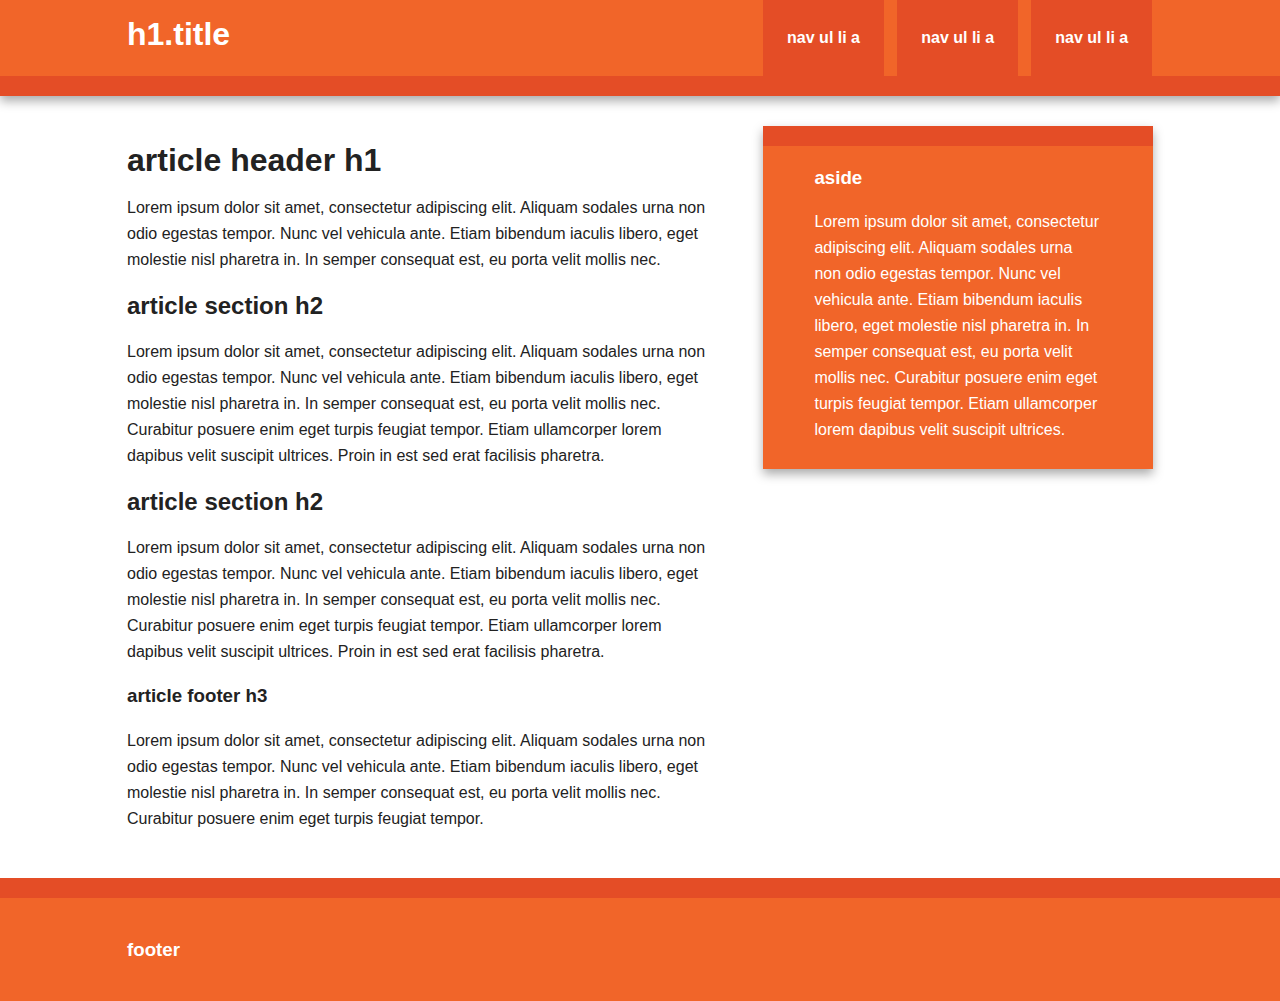
==== index.html @ cc5bc0ca "Added HTML5 Boilerplate HTML files for editing" ====
<!DOCTYPE html>
<!--[if lt IE 7]>      <html class="no-js lt-ie9 lt-ie8 lt-ie7"> <![endif]-->
<!--[if IE 7]>         <html class="no-js lt-ie9 lt-ie8"> <![endif]-->
<!--[if IE 8]>         <html class="no-js lt-ie9"> <![endif]-->
<!--[if gt IE 8]><!--> <html class="no-js"> <!--<![endif]-->
    <head>
        <meta charset="utf-8">
        <meta http-equiv="X-UA-Compatible" content="IE=edge,chrome=1">
        <title></title>
        <meta name="description" content="">
        <meta name="viewport" content="width=device-width, initial-scale=1">

        <link rel="stylesheet" href="css/normalize.min.css">
        <link rel="stylesheet" href="css/main.css">

        <script src="js/vendor/modernizr-2.6.2-respond-1.1.0.min.js"></script>
    </head>
    <body>
        <!--[if lt IE 7]>
            <p class="browsehappy">You are using an <strong>outdated</strong> browser. Please <a href="http://browsehappy.com/">upgrade your browser</a> to improve your experience.</p>
        <![endif]-->

        <div class="header-container">
            <header class="wrapper clearfix">
                <h1 class="title">h1.title</h1>
                <nav>
                    <ul>
                        <li><a href="#">nav ul li a</a></li>
                        <li><a href="#">nav ul li a</a></li>
                        <li><a href="#">nav ul li a</a></li>
                    </ul>
                </nav>
            </header>
        </div>

        <div class="main-container">
            <div class="main wrapper clearfix">

                <article>
                    <header>
                        <h1>article header h1</h1>
                        <p>Lorem ipsum dolor sit amet, consectetur adipiscing elit. Aliquam sodales urna non odio egestas tempor. Nunc vel vehicula ante. Etiam bibendum iaculis libero, eget molestie nisl pharetra in. In semper consequat est, eu porta velit mollis nec.</p>
                    </header>
                    <section>
                        <h2>article section h2</h2>
                        <p>Lorem ipsum dolor sit amet, consectetur adipiscing elit. Aliquam sodales urna non odio egestas tempor. Nunc vel vehicula ante. Etiam bibendum iaculis libero, eget molestie nisl pharetra in. In semper consequat est, eu porta velit mollis nec. Curabitur posuere enim eget turpis feugiat tempor. Etiam ullamcorper lorem dapibus velit suscipit ultrices. Proin in est sed erat facilisis pharetra.</p>
                    </section>
                    <section>
                        <h2>article section h2</h2>
                        <p>Lorem ipsum dolor sit amet, consectetur adipiscing elit. Aliquam sodales urna non odio egestas tempor. Nunc vel vehicula ante. Etiam bibendum iaculis libero, eget molestie nisl pharetra in. In semper consequat est, eu porta velit mollis nec. Curabitur posuere enim eget turpis feugiat tempor. Etiam ullamcorper lorem dapibus velit suscipit ultrices. Proin in est sed erat facilisis pharetra.</p>
                    </section>
                    <footer>
                        <h3>article footer h3</h3>
                        <p>Lorem ipsum dolor sit amet, consectetur adipiscing elit. Aliquam sodales urna non odio egestas tempor. Nunc vel vehicula ante. Etiam bibendum iaculis libero, eget molestie nisl pharetra in. In semper consequat est, eu porta velit mollis nec. Curabitur posuere enim eget turpis feugiat tempor.</p>
                    </footer>
                </article>

                <aside>
                    <h3>aside</h3>
                    <p>Lorem ipsum dolor sit amet, consectetur adipiscing elit. Aliquam sodales urna non odio egestas tempor. Nunc vel vehicula ante. Etiam bibendum iaculis libero, eget molestie nisl pharetra in. In semper consequat est, eu porta velit mollis nec. Curabitur posuere enim eget turpis feugiat tempor. Etiam ullamcorper lorem dapibus velit suscipit ultrices.</p>
                </aside>

            </div> <!-- #main -->
        </div> <!-- #main-container -->

        <div class="footer-container">
            <footer class="wrapper">
                <h3>footer</h3>
            </footer>
        </div>

        <script src="//ajax.googleapis.com/ajax/libs/jquery/1.11.0/jquery.min.js"></script>
        <script>window.jQuery || document.write('<script src="js/vendor/jquery-1.11.0.min.js"><\/script>')</script>

        <script src="js/main.js"></script>

        <!-- Google Analytics: change UA-XXXXX-X to be your site's ID. -->
        <script>
            (function(b,o,i,l,e,r){b.GoogleAnalyticsObject=l;b[l]||(b[l]=
            function(){(b[l].q=b[l].q||[]).push(arguments)});b[l].l=+new Date;
            e=o.createElement(i);r=o.getElementsByTagName(i)[0];
            e.src='//www.google-analytics.com/analytics.js';
            r.parentNode.insertBefore(e,r)}(window,document,'script','ga'));
            ga('create','UA-XXXXX-X');ga('send','pageview');
        </script>
    </body>
</html>
---- css/main.css ----
/*! HTML5 Boilerplate v4.3.0 | MIT License | http://h5bp.com/ */

html,
button,
input,
select,
textarea {
    color: #222;
}

html {
    font-size: 1em;
    line-height: 1.4;
}

::-moz-selection {
    background: #b3d4fc;
    text-shadow: none;
}

::selection {
    background: #b3d4fc;
    text-shadow: none;
}

hr {
    display: block;
    height: 1px;
    border: 0;
    border-top: 1px solid #ccc;
    margin: 1em 0;
    padding: 0;
}

audio,
canvas,
img,
video {
    vertical-align: middle;
}

fieldset {
    border: 0;
    margin: 0;
    padding: 0;
}

textarea {
    resize: vertical;
}

.browsehappy {
    margin: 0.2em 0;
    background: #ccc;
    color: #000;
    padding: 0.2em 0;
}


/* ===== Initializr Styles ==================================================
   Author: Jonathan Verrecchia - verekia.com/initializr/responsive-template
   ========================================================================== */

body {
    font: 16px/26px Helvetica, Helvetica Neue, Arial;
}

.wrapper {
    width: 90%;
    margin: 0 5%;
}

/* ===================
    ALL: Orange Theme
   =================== */

.header-container {
    border-bottom: 20px solid #e44d26;
}

.footer-container,
.main aside {
    border-top: 20px solid #e44d26;
}

.header-container,
.footer-container,
.main aside {
    background: #f16529;
}

.title {
    color: white;
}

/* ==============
    MOBILE: Menu
   ============== */

nav ul {
    margin: 0;
    padding: 0;
}

nav a {
    display: block;
    margin-bottom: 10px;
    padding: 15px 0;

    text-align: center;
    text-decoration: none;
    font-weight: bold;

    color: white;
    background: #e44d26;
}

nav a:hover,
nav a:visited {
    color: white;
}

nav a:hover {
    text-decoration: underline;
}

/* ==============
    MOBILE: Main
   ============== */

.main {
    padding: 30px 0;
}

.main article h1 {
    font-size: 2em;
}

.main aside {
    color: white;
    padding: 0px 5% 10px;
}

.footer-container footer {
    color: white;
    padding: 20px 0;
}

/* ===============
    ALL: IE Fixes
   =============== */

.ie7 .title {
    padding-top: 20px;
}

/* ==========================================================================
   Author's custom styles
   ========================================================================== */















/* ==========================================================================
   Media Queries
   ========================================================================== */

@media only screen and (min-width: 480px) {

/* ====================
    INTERMEDIATE: Menu
   ==================== */

    nav a {
        float: left;
        width: 27%;
        margin: 0 1.7%;
        padding: 25px 2%;
        margin-bottom: 0;
    }

    nav li:first-child a {
        margin-left: 0;
    }

    nav li:last-child a {
        margin-right: 0;
    }

/* ========================
    INTERMEDIATE: IE Fixes
   ======================== */

    nav ul li {
        display: inline;
    }

    .oldie nav a {
        margin: 0 0.7%;
    }
}

@media only screen and (min-width: 768px) {

/* ====================
    WIDE: CSS3 Effects
   ==================== */

    .header-container,
    .main aside {
        -webkit-box-shadow: 0 5px 10px #aaa;
           -moz-box-shadow: 0 5px 10px #aaa;
                box-shadow: 0 5px 10px #aaa;
    }

/* ============
    WIDE: Menu
   ============ */

    .title {
        float: left;
    }

    nav {
        float: right;
        width: 38%;
    }

/* ============
    WIDE: Main
   ============ */

    .main article {
        float: left;
        width: 57%;
    }

    .main aside {
        float: right;
        width: 28%;
    }
}

@media only screen and (min-width: 1140px) {

/* ===============
    Maximal Width
   =============== */

    .wrapper {
        width: 1026px; /* 1140px - 10% for margins */
        margin: 0 auto;
    }
}

/* ==========================================================================
   Helper classes
   ========================================================================== */

.ir {
    background-color: transparent;
    border: 0;
    overflow: hidden;
    *text-indent: -9999px;
}

.ir:before {
    content: "";
    display: block;
    width: 0;
    height: 150%;
}

.hidden {
    display: none !important;
    visibility: hidden;
}

.visuallyhidden {
    border: 0;
    clip: rect(0 0 0 0);
    height: 1px;
    margin: -1px;
    overflow: hidden;
    padding: 0;
    position: absolute;
    width: 1px;
}

.visuallyhidden.focusable:active,
.visuallyhidden.focusable:focus {
    clip: auto;
    height: auto;
    margin: 0;
    overflow: visible;
    position: static;
    width: auto;
}

.invisible {
    visibility: hidden;
}

.clearfix:before,
.clearfix:after {
    content: " ";
    display: table;
}

.clearfix:after {
    clear: both;
}

.clearfix {
    *zoom: 1;
}

/* ==========================================================================
   Print styles
   ========================================================================== */

@media print {
    * {
        background: transparent !important;
        color: #000 !important;
        box-shadow: none !important;
        text-shadow: none !important;
    }

    a,
    a:visited {
        text-decoration: underline;
    }

    a[href]:after {
        content: " (" attr(href) ")";
    }

    abbr[title]:after {
        content: " (" attr(title) ")";
    }

    .ir a:after,
    a[href^="javascript:"]:after,
    a[href^="#"]:after {
        content: "";
    }

    pre,
    blockquote {
        border: 1px solid #999;
        page-break-inside: avoid;
    }

    thead {
        display: table-header-group;
    }

    tr,
    img {
        page-break-inside: avoid;
    }

    img {
        max-width: 100% !important;
    }

    @page {
        margin: 0.5cm;
    }

    p,
    h2,
    h3 {
        orphans: 3;
        widows: 3;
    }

    h2,
    h3 {
        page-break-after: avoid;
    }
}
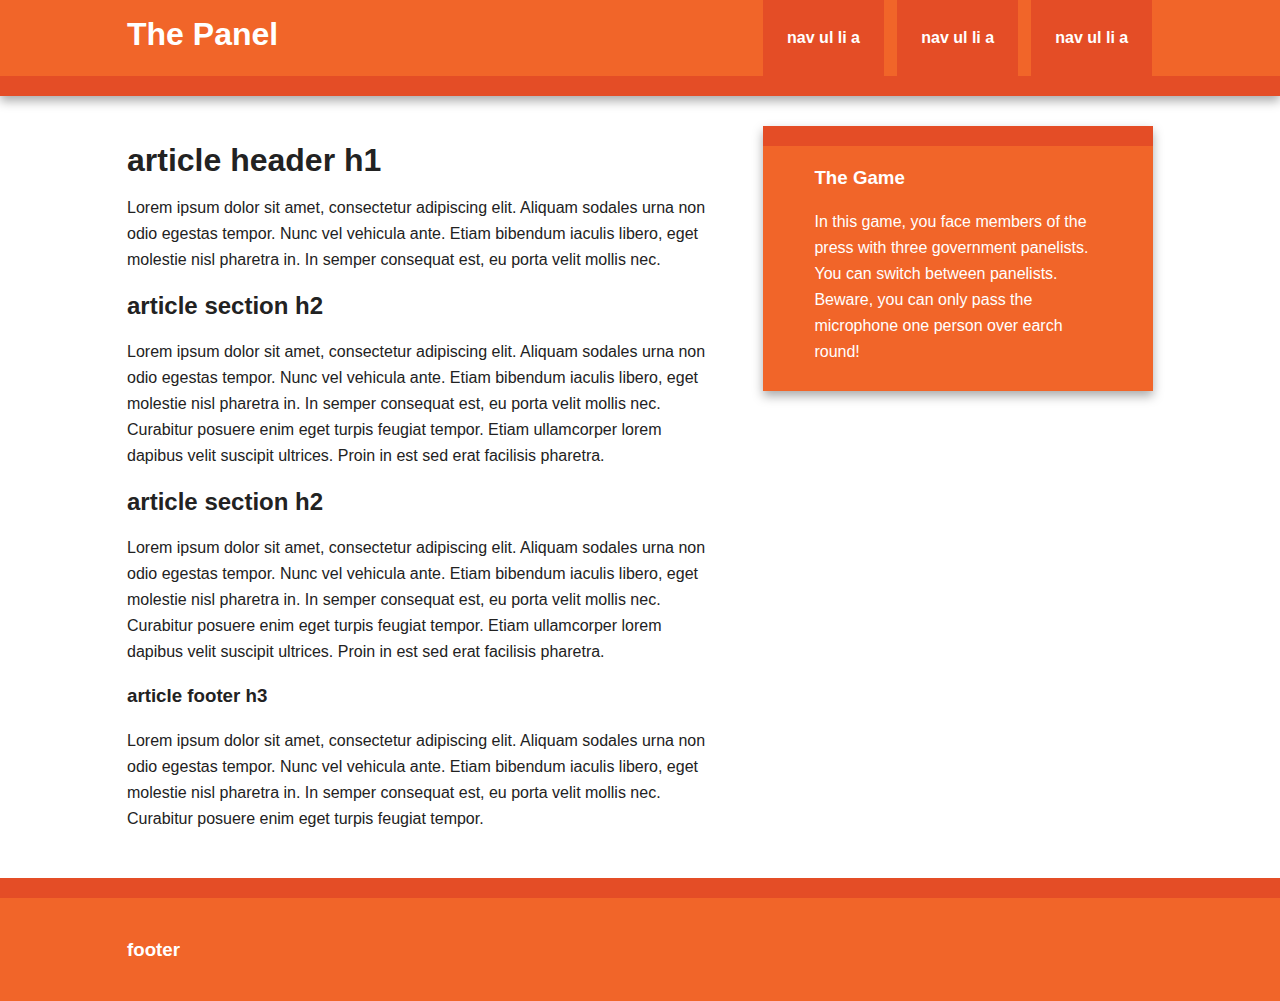
==== commit 10827b0d: "Got files ready and added some information to the HTML file for players." ====
--- a/index.html
+++ b/index.html
@@ -1,4 +1,4 @@
-<!DOCTYPE html>
+    <!DOCTYPE html>
 <!--[if lt IE 7]>      <html class="no-js lt-ie9 lt-ie8 lt-ie7"> <![endif]-->
 <!--[if IE 7]>         <html class="no-js lt-ie9 lt-ie8"> <![endif]-->
 <!--[if IE 8]>         <html class="no-js lt-ie9"> <![endif]-->
@@ -6,7 +6,7 @@
     <head>
         <meta charset="utf-8">
         <meta http-equiv="X-UA-Compatible" content="IE=edge,chrome=1">
-        <title></title>
+        <title>The Panel--Can You Face the Press?</title>
         <meta name="description" content="">
         <meta name="viewport" content="width=device-width, initial-scale=1">
 
@@ -22,7 +22,7 @@
 
         <div class="header-container">
             <header class="wrapper clearfix">
-                <h1 class="title">h1.title</h1>
+                <h1 class="title">The Panel</h1>
                 <nav>
                     <ul>
                         <li><a href="#">nav ul li a</a></li>
@@ -56,8 +56,8 @@
                 </article>
 
                 <aside>
-                    <h3>aside</h3>
-                    <p>Lorem ipsum dolor sit amet, consectetur adipiscing elit. Aliquam sodales urna non odio egestas tempor. Nunc vel vehicula ante. Etiam bibendum iaculis libero, eget molestie nisl pharetra in. In semper consequat est, eu porta velit mollis nec. Curabitur posuere enim eget turpis feugiat tempor. Etiam ullamcorper lorem dapibus velit suscipit ultrices.</p>
+                    <h3>The Game</h3>
+                    <p>In this game, you face members of the press with three government panelists. You can switch between panelists. Beware, you can only pass the microphone one person over earch round!</p>
                 </aside>
 
             </div> <!-- #main -->
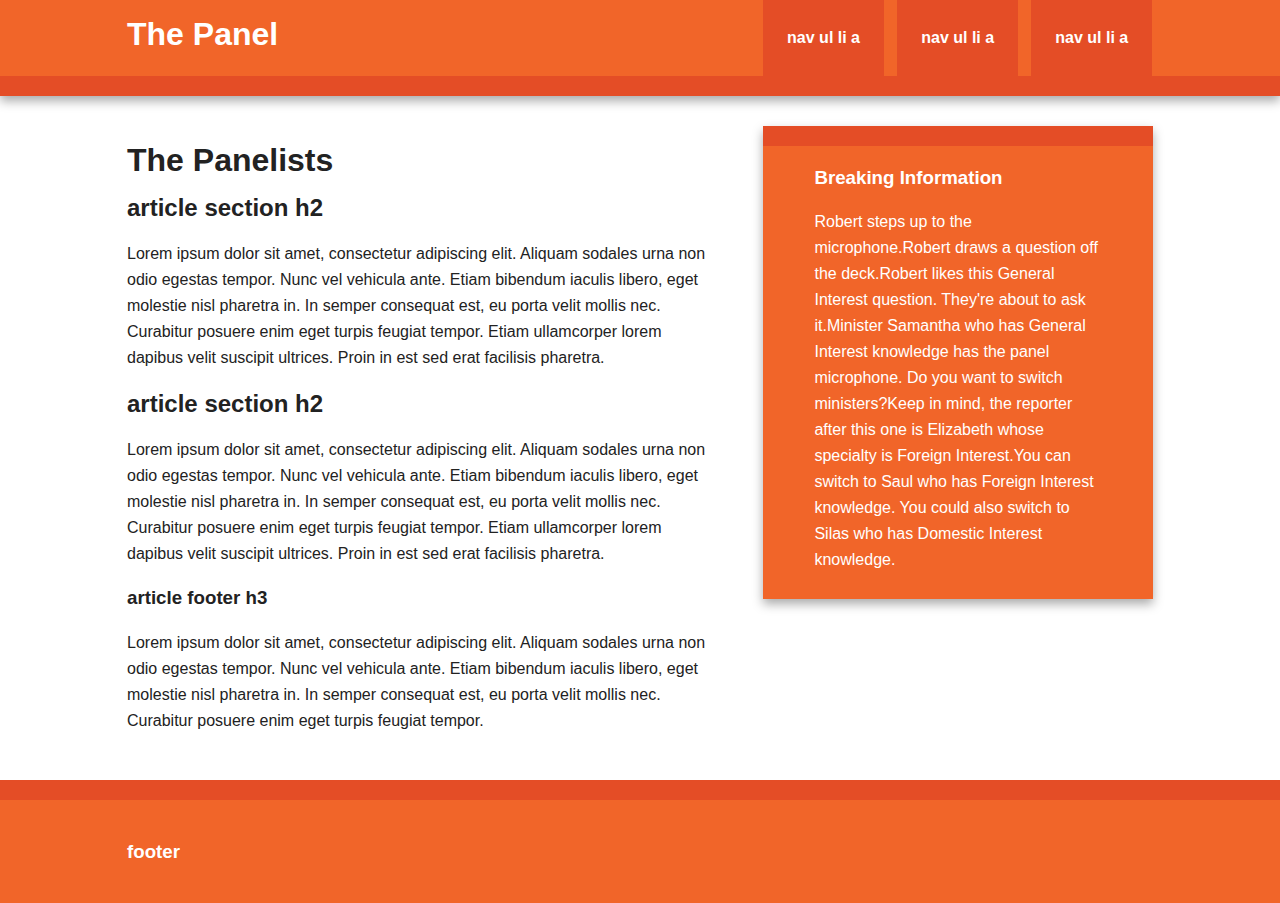
==== commit 4019cbc1: "Added basic jQuery to push alerts to the aside so players can see them without opening the console." ====
--- a/index.html
+++ b/index.html
@@ -38,8 +38,10 @@
 
                 <article>
                     <header>
-                        <h1>article header h1</h1>
-                        <p>Lorem ipsum dolor sit amet, consectetur adipiscing elit. Aliquam sodales urna non odio egestas tempor. Nunc vel vehicula ante. Etiam bibendum iaculis libero, eget molestie nisl pharetra in. In semper consequat est, eu porta velit mollis nec.</p>
+                        <h1>The Panelists</h1>
+                        <p id="panelLeft"></p>
+                        <p id="panelMiddle"></p>
+                        <p id="panelRight"></p>
                     </header>
                     <section>
                         <h2>article section h2</h2>
@@ -56,8 +58,11 @@
                 </article>
 
                 <aside>
-                    <h3>The Game</h3>
-                    <p>In this game, you face members of the press with three government panelists. You can switch between panelists. Beware, you can only pass the microphone one person over earch round!</p>
+                    <h3>Breaking Information</h3>
+                    <!--
+                    <p>In this game, you face members of the press with three government panelists. You can switch between panelists. Beware, you can only pass the microphone one person over earch round!</p> 
+                    -->
+                    <p id="gameAlerts"</p>
                 </aside>
 
             </div> <!-- #main -->
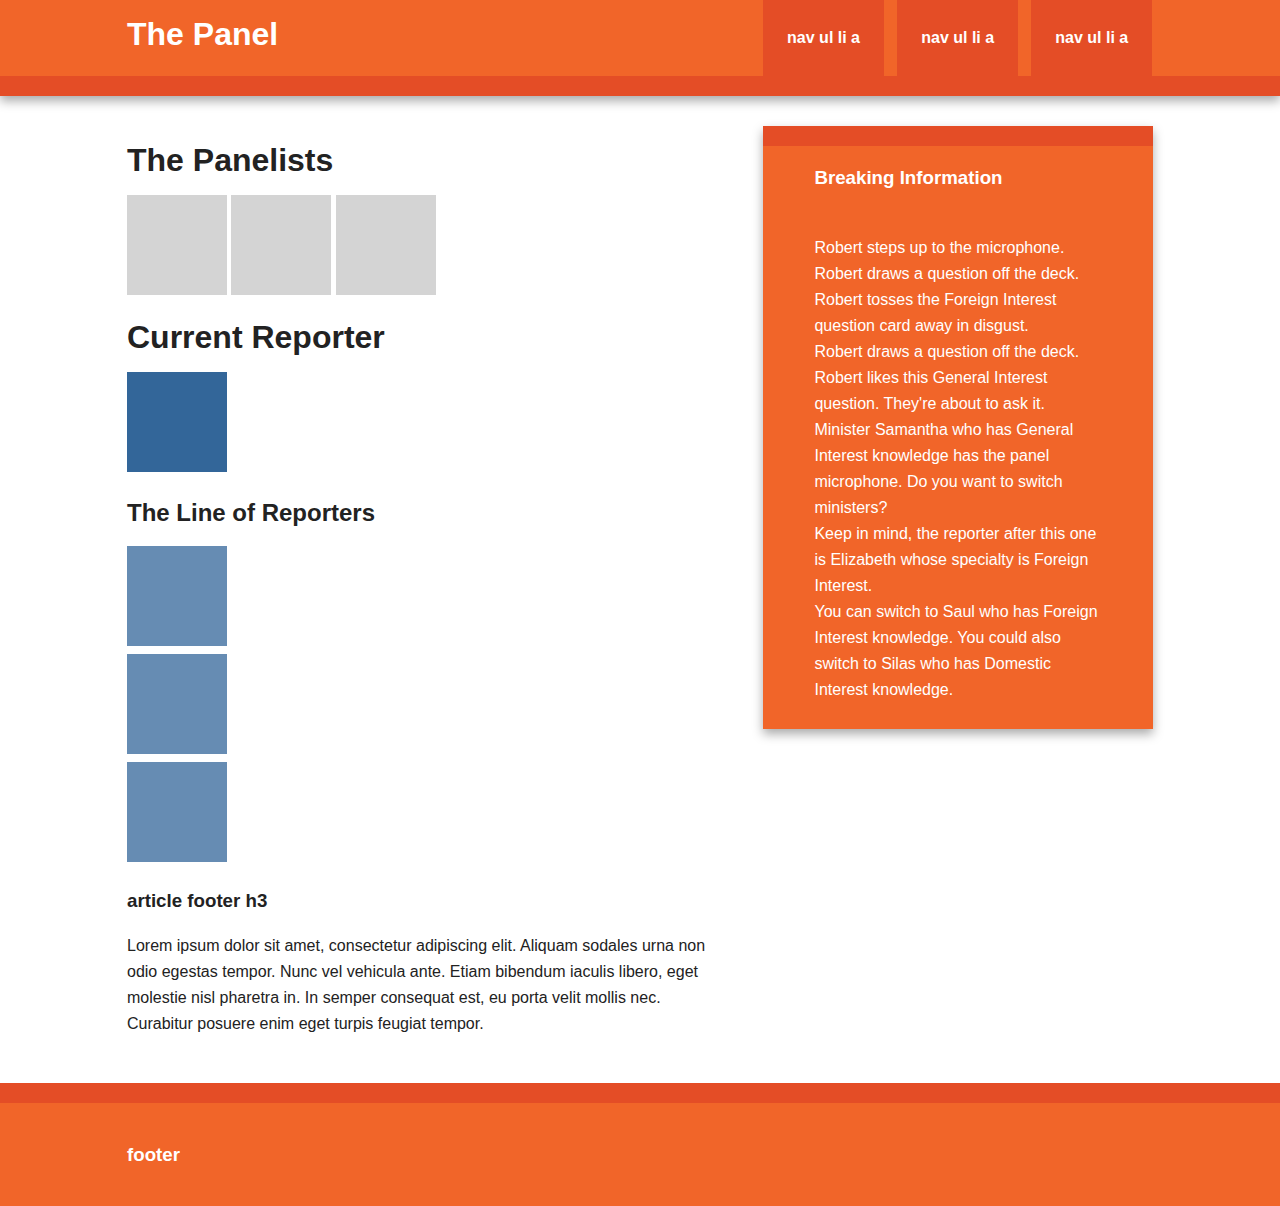
==== commit 887c53da: "Added blocks to put people in so players can see the panel and reporters rather than reading about t" ====
--- a/index.html
+++ b/index.html
@@ -39,24 +39,26 @@
                 <article>
                     <header>
                         <h1>The Panelists</h1>
-                        <p id="panelLeft"></p>
-                        <p id="panelMiddle"></p>
-                        <p id="panelRight"></p>
+                        <div class="minister" id="rmin"></div>
+                        <div class="minister" id="mmin"></div>
+                        <div class="minister" id="lmin"></div>
                     </header>
                     <section>
-                        <h2>article section h2</h2>
-                        <p>Lorem ipsum dolor sit amet, consectetur adipiscing elit. Aliquam sodales urna non odio egestas tempor. Nunc vel vehicula ante. Etiam bibendum iaculis libero, eget molestie nisl pharetra in. In semper consequat est, eu porta velit mollis nec. Curabitur posuere enim eget turpis feugiat tempor. Etiam ullamcorper lorem dapibus velit suscipit ultrices. Proin in est sed erat facilisis pharetra.</p>
+                        <h1>Current Reporter</h1>
+                        <div class="reporter" id="currentreporter"></div>
                     </section>
                     <section>
-                        <h2>article section h2</h2>
-                        <p>Lorem ipsum dolor sit amet, consectetur adipiscing elit. Aliquam sodales urna non odio egestas tempor. Nunc vel vehicula ante. Etiam bibendum iaculis libero, eget molestie nisl pharetra in. In semper consequat est, eu porta velit mollis nec. Curabitur posuere enim eget turpis feugiat tempor. Etiam ullamcorper lorem dapibus velit suscipit ultrices. Proin in est sed erat facilisis pharetra.</p>
+                        <h2>The Line of Reporters</h2>
+                        <div class="reporter" id="r1"></div><br/>
+                        <div class="reporter" id="r2"></div><br/>
+                        <div class="reporter" id="r3"></div><br/>
                     </section>
                     <footer>
                         <h3>article footer h3</h3>
                         <p>Lorem ipsum dolor sit amet, consectetur adipiscing elit. Aliquam sodales urna non odio egestas tempor. Nunc vel vehicula ante. Etiam bibendum iaculis libero, eget molestie nisl pharetra in. In semper consequat est, eu porta velit mollis nec. Curabitur posuere enim eget turpis feugiat tempor.</p>
                     </footer>
                 </article>
-
+                
                 <aside>
                     <h3>Breaking Information</h3>
                     <!--
@@ -64,7 +66,7 @@
                     -->
                     <p id="gameAlerts"</p>
                 </aside>
-
+                
             </div> <!-- #main -->
         </div> <!-- #main-container -->
 
--- a/css/main.css
+++ b/css/main.css
@@ -6,6 +6,38 @@
 select,
 textarea {
     color: #222;
+}
+
+.minister {
+    height:100px;
+    width:100px;
+    display: inline-block;
+    background-color: #A9A9A9;
+    opacity: .5;
+}
+
+#lmin {
+
+}
+
+#mmin {
+
+}
+
+#rmin {
+
+}
+
+.reporter {
+    height:100px;
+    width:100px;
+    display: inline-block;
+    background-color: #336699;
+    opacity: .75;  
+}
+
+#currentreporter{
+    opacity: 1;
 }
 
 html {
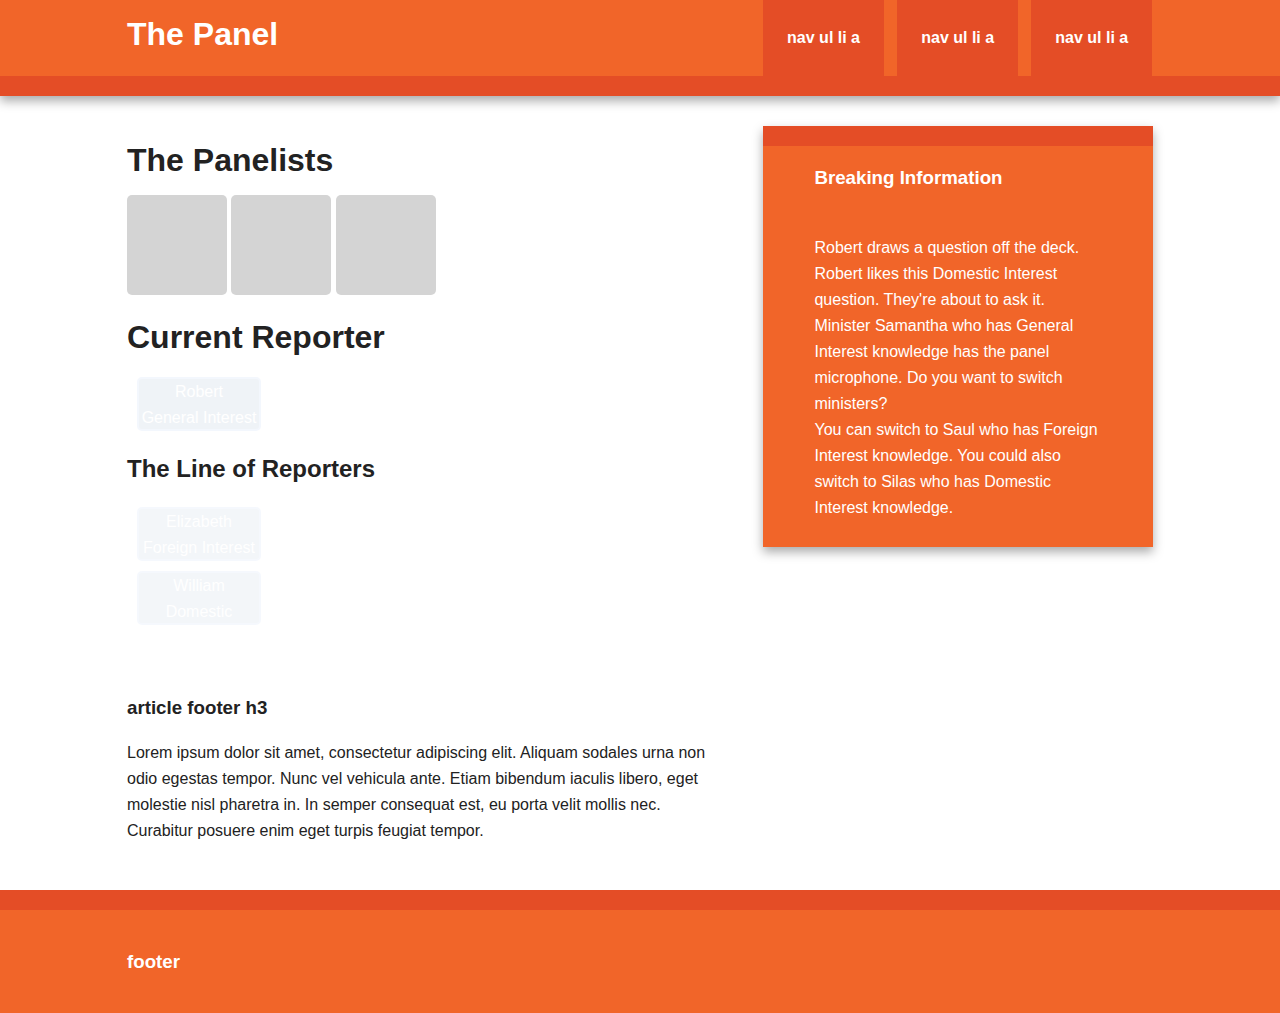
==== commit 73c29ff3: "Corrected panel order." ====
--- a/index.html
+++ b/index.html
@@ -39,9 +39,9 @@
                 <article>
                     <header>
                         <h1>The Panelists</h1>
+                        <div class="minister" id="lmin"></div>
+                        <div class="minister" id="mmin"></div>
                         <div class="minister" id="rmin"></div>
-                        <div class="minister" id="mmin"></div>
-                        <div class="minister" id="lmin"></div>
                     </header>
                     <section>
                         <h1>Current Reporter</h1>
--- a/css/main.css
+++ b/css/main.css
@@ -8,12 +8,15 @@
     color: #222;
 }
 
+
 .minister {
     height:100px;
     width:100px;
+    border-radius: 5px; 
     display: inline-block;
     background-color: #A9A9A9;
     opacity: .5;
+    text-align: center;
 }
 
 #lmin {
@@ -29,11 +32,17 @@
 }
 
 .reporter {
-    height:100px;
-    width:100px;
-    display: inline-block;
+    display: inline-block; 
     background-color: #336699;
     opacity: .75;  
+    margin: auto;
+    border-radius: 5px;
+    border: 2px solid #6495ED;
+    height: 50px;
+    width: 120px;
+    text-align: center;
+    color: #FFFFFF;
+    margin: 5px 10px 5px 10px;
 }
 
 #currentreporter{
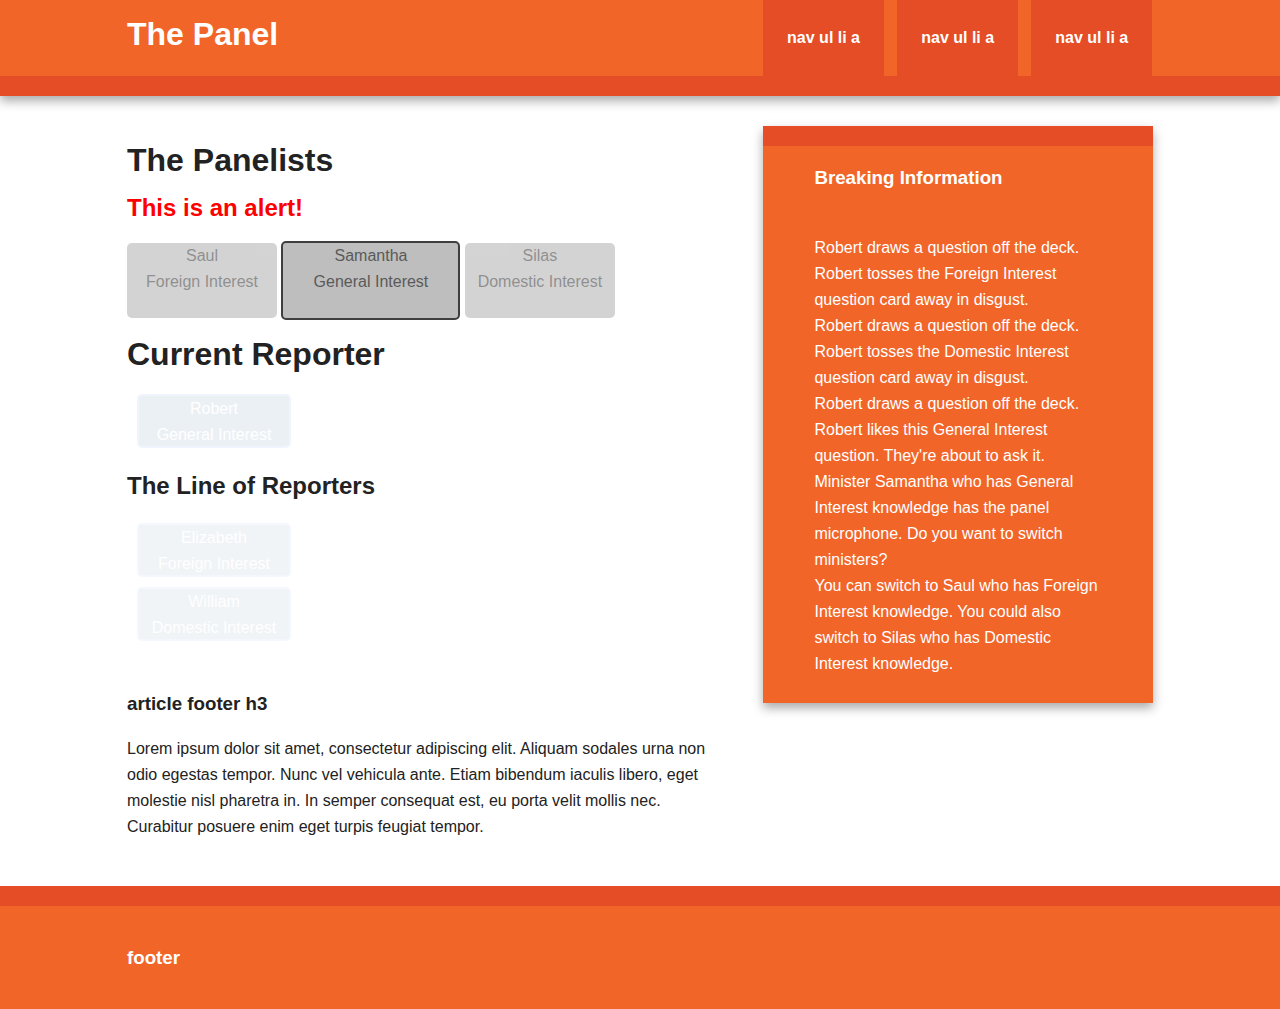
==== commit 1f73628a: "Added alerts above ministers to prompt players for urgent decisions." ====
--- a/index.html
+++ b/index.html
@@ -39,8 +39,9 @@
                 <article>
                     <header>
                         <h1>The Panelists</h1>
+                        <h2 id="alert1">This is an alert!</h2>
                         <div class="minister" id="lmin"></div>
-                        <div class="minister" id="mmin"></div>
+                        <div class="curminister" id="mmin"></div>
                         <div class="minister" id="rmin"></div>
                     </header>
                     <section>
--- a/css/main.css
+++ b/css/main.css
@@ -9,9 +9,24 @@
 }
 
 
+header h2 {
+    color: red;
+}
+
+.curminister {
+    height:75px;
+    width:175px;
+    border-radius: 5px; 
+    display: inline-block;
+    background-color: #A9A9A9;
+    border: 2px solid #000000;
+    opacity: .75;
+    text-align: center;
+}
+
 .minister {
-    height:100px;
-    width:100px;
+    height:75px;
+    width:150px;
     border-radius: 5px; 
     display: inline-block;
     background-color: #A9A9A9;
@@ -39,7 +54,7 @@
     border-radius: 5px;
     border: 2px solid #6495ED;
     height: 50px;
-    width: 120px;
+    width: 150px;
     text-align: center;
     color: #FFFFFF;
     margin: 5px 10px 5px 10px;
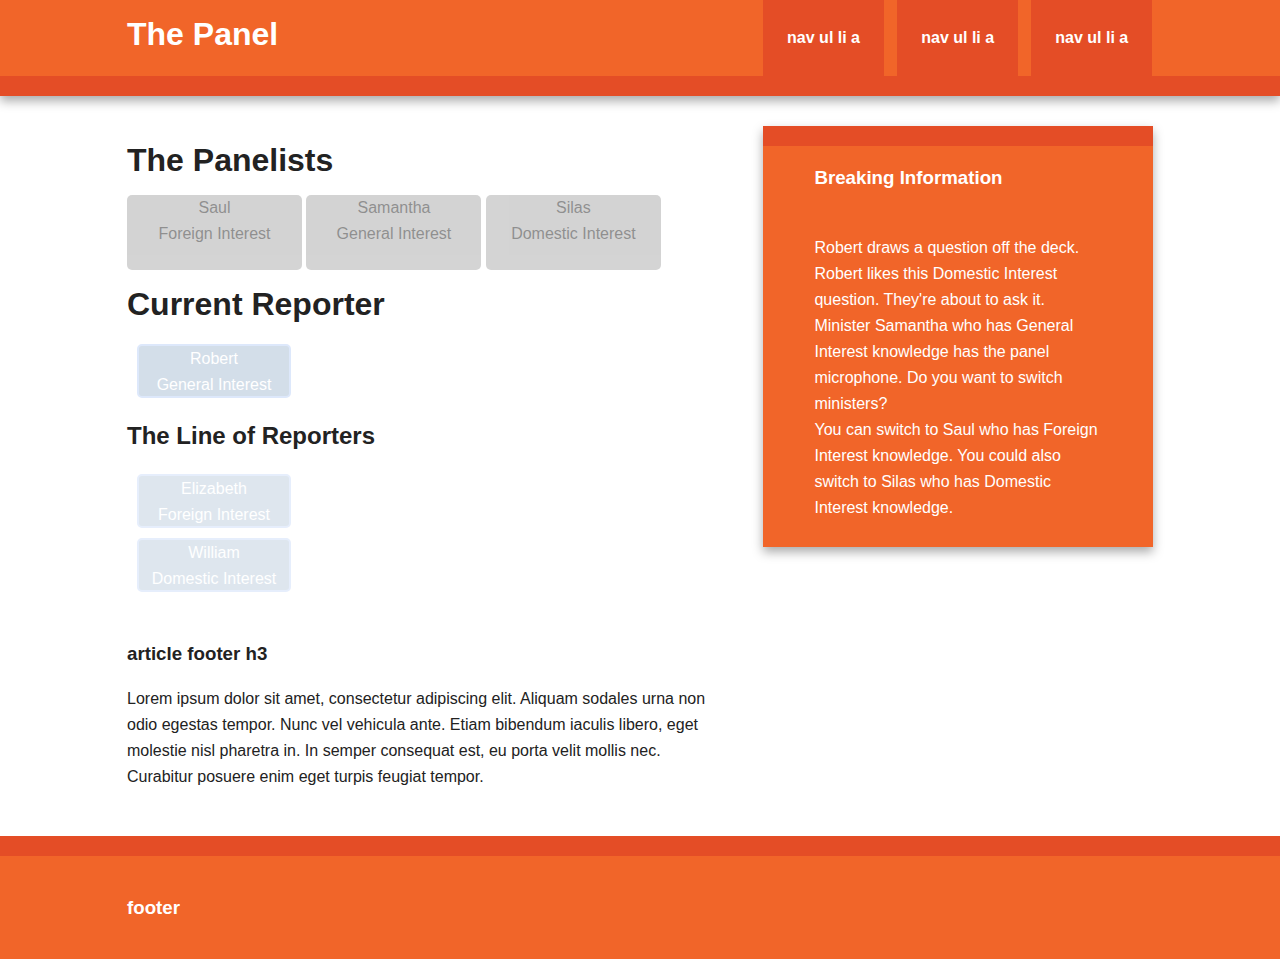
==== commit 82bb6d61: "Refined HTML and CSS for future jQuery work." ====
--- a/index.html
+++ b/index.html
@@ -39,10 +39,10 @@
                 <article>
                     <header>
                         <h1>The Panelists</h1>
-                        <h2 id="alert1">This is an alert!</h2>
-                        <div class="minister" id="lmin"></div>
-                        <div class="curminister" id="mmin"></div>
-                        <div class="minister" id="rmin"></div>
+                        <h2 id="alert1"></h2>
+                        <div id="lmin"></div>
+                        <div id="mmin"></div>
+                        <div id="rmin"></div>
                     </header>
                     <section>
                         <h1>Current Reporter</h1>
@@ -76,13 +76,14 @@
                 <h3>footer</h3>
             </footer>
         </div>
-
+        <!--
         <script src="//ajax.googleapis.com/ajax/libs/jquery/1.11.0/jquery.min.js"></script>
+        -->
         <script>window.jQuery || document.write('<script src="js/vendor/jquery-1.11.0.min.js"><\/script>')</script>
 
         <script src="js/main.js"></script>
 
-        <!-- Google Analytics: change UA-XXXXX-X to be your site's ID. -->
+        <!-- Google Analytics: change UA-XXXXX-X to be your site's ID. 
         <script>
             (function(b,o,i,l,e,r){b.GoogleAnalyticsObject=l;b[l]||(b[l]=
             function(){(b[l].q=b[l].q||[]).push(arguments)});b[l].l=+new Date;
@@ -91,5 +92,6 @@
             r.parentNode.insertBefore(e,r)}(window,document,'script','ga'));
             ga('create','UA-XXXXX-X');ga('send','pageview');
         </script>
+        -->
     </body>
 </html>
--- a/css/main.css
+++ b/css/main.css
@@ -24,9 +24,30 @@
     text-align: center;
 }
 
-.minister {
+.possminister {
+    height:100px;
+    width:175px;
+    border-radius: 5px; 
+    display: inline-block;
+    background-color: #A9A9A9;
+    border: 3px dashed #000000;
+    opacity: 1;
+    text-align: center;
+}
+
+.impossminister {
     height:75px;
-    width:150px;
+    width:175px;
+    border-radius: 5px; 
+    display: inline-block;
+    background-color: red;
+    opacity: .25;
+    text-align: center;
+}
+
+header div {
+    height:75px;
+    width:175px;
     border-radius: 5px; 
     display: inline-block;
     background-color: #A9A9A9;
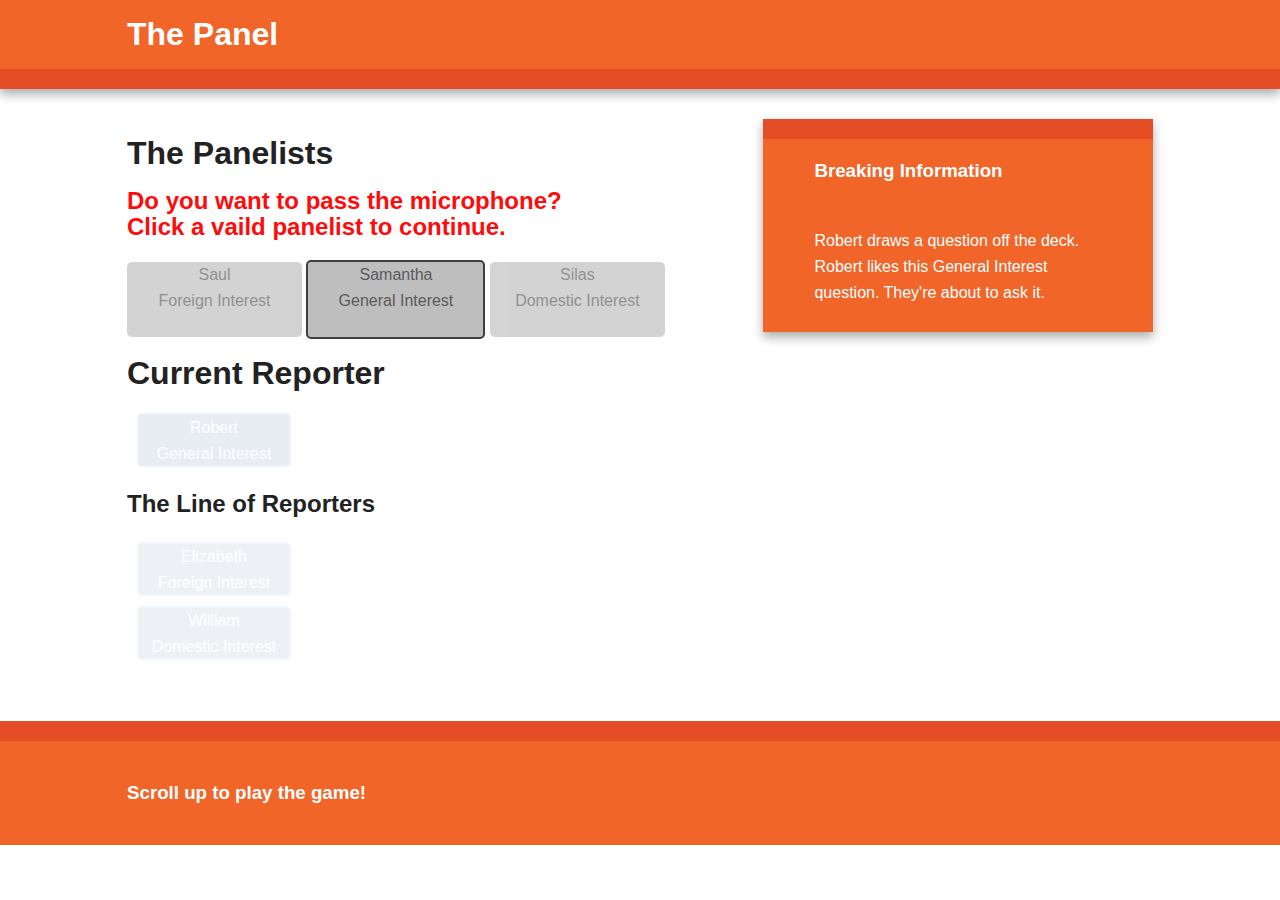
==== commit 7bc49502: "Took away filler text on page and tweaked CSS to make the Breaking Information easier to read." ====
--- a/index.html
+++ b/index.html
@@ -23,13 +23,6 @@
         <div class="header-container">
             <header class="wrapper clearfix">
                 <h1 class="title">The Panel</h1>
-                <nav>
-                    <ul>
-                        <li><a href="#">nav ul li a</a></li>
-                        <li><a href="#">nav ul li a</a></li>
-                        <li><a href="#">nav ul li a</a></li>
-                    </ul>
-                </nav>
             </header>
         </div>
 
@@ -54,10 +47,6 @@
                         <div class="reporter" id="r2"></div><br/>
                         <div class="reporter" id="r3"></div><br/>
                     </section>
-                    <footer>
-                        <h3>article footer h3</h3>
-                        <p>Lorem ipsum dolor sit amet, consectetur adipiscing elit. Aliquam sodales urna non odio egestas tempor. Nunc vel vehicula ante. Etiam bibendum iaculis libero, eget molestie nisl pharetra in. In semper consequat est, eu porta velit mollis nec. Curabitur posuere enim eget turpis feugiat tempor.</p>
-                    </footer>
                 </article>
                 
                 <aside>
@@ -73,7 +62,7 @@
 
         <div class="footer-container">
             <footer class="wrapper">
-                <h3>footer</h3>
+                <h3>Scroll up to play the game!</h3>
             </footer>
         </div>
         <!--
--- a/css/main.css
+++ b/css/main.css
@@ -8,6 +8,9 @@
     color: #222;
 }
 
+aside p {
+    font-size: 16px;
+}
 
 header h2 {
     color: red;
